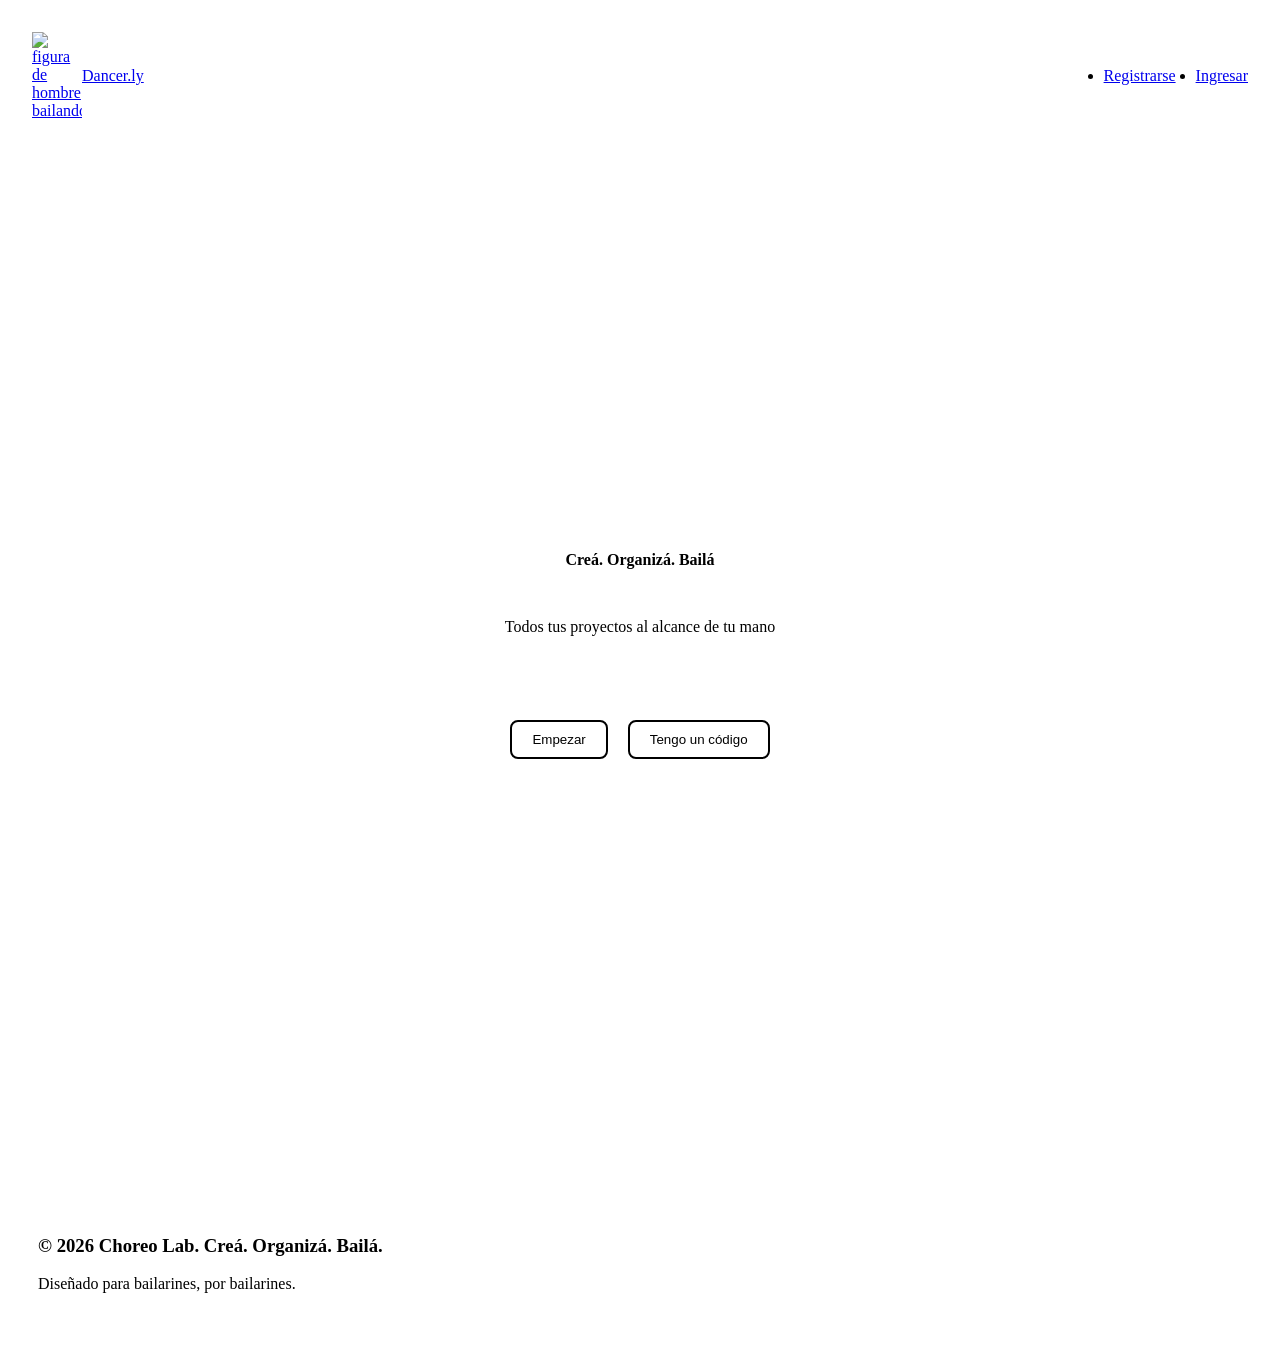
==== index.html @ a81f316a "modal nuevo proyecto, debugging pages" ====
<!DOCTYPE html>
<html lang="es">
<head>
    <meta charset="UTF-8">
    <meta name="viewport" content="width=device-width, initial-scale=1.0">
    <meta name="description" content="Dancer.ly — Gestioná tus equipos, coreografías y ensayos en un solo lugar.">
    <link rel="shortcut icon" href="assets/favicon.ico" type="image/x-icon">
    <link rel="preconnect" href="https://fonts.googleapis.com">
    <link rel="preconnect" href="https://fonts.gstatic.com" crossorigin>
    <link href="https://fonts.googleapis.com/css2?family=Inter:opsz,wght@14..32,500&family=Montserrat:wght@500&display=swap" rel="stylesheet">
    <link rel="stylesheet" href="css/reset.css">
    <link rel="stylesheet" href="css/variables.css">
    <link rel="stylesheet" href="css/style.css">  
    <title>Dancer.ly</title>
</head>
<body>
    <header class="header">
            <nav class="navbar" aria-label="Navegación principal">
                <a href="index.html" class="nav__logo" aria-label="Dancer.ly - Inicio">
                    <img src="assets/hombre-bailando.png" alt="figura de hombre bailando">
                    <span class="nav__title">Dancer.ly</span>
                </a>
                <ul class="nav__links">
                    <li><a id="register" href="#" class="nav__link nav__link--primary">Registrarse</a></li>
                    <li><a id="login" href="#" class="nav__link nav__link--secondary">Ingresar</a></li>
                </ul>
            </nav>
        </header>
    <main class="main--hero">
        <section class="hero">
            <div class="hero__texts">
                <h1 class="hero__title">Creá. Organizá. Bailá</h1>
                <p class="hero__subtitle">Todos tus proyectos al alcance de tu mano</p>
            </div>
            <div class="hero__links">
                <button id="hero-start"  class="hero__link hero__link--primary" type="button">Empezar</button>
                <button id="hero-code" class="hero__link hero__link--secondary" type="button">Tengo un código</button>
            </div>
        </section>
    </main>
    <footer class="footer">
        <div class="footer__info">
            <h3 class="footer__title">© 2026 Choreo Lab. Creá. Organizá. Bailá.</h3>
            <p class="footer__text">Diseñado para bailarines, por bailarines.</p>
        </div>
    </footer>
    <div class="modal-overlay" id="modal-login">
        <div class="modal">
            <button type="button" id="modal-close-login" class="modal__close" aria-label="Cerrar modal">✕</button>
            <h2 class="modal__title">Ingresar</h2>                
            <form id="form_login" class="modal__form">
                <label for="email-login">Correo Electronico</label>
                <input 
                    type="email" 
                    id="email-login" 
                    name="email"
                    placeholder="xxxx@example.com"
                    autocomplete="email"
                    required
                >
                <label for="password-login">Contraseña</label>
                <input 
                    type="password" 
                    id="password-login"
                     name="password"
                    placeholder="*********"
                    autocomplete="current-password"
                    required
                >
                <a class="form__forget" href="">Olvidé mi contraseña</a>
                <button type="submit" class="form__submit" >Ingresar</button>
            </form>
            <p class="modal__divider">o</p>
            <button type="button" class="modal__continue"><img src="assets/search.png" alt="Google">Continuar con Google</button>
            <div class="modal__registered">
                <p>No tenes una cuenta? <a class="modal__registered--link" href="#" id="notRegister">Registrate ahora!</a></p>
            </div>
            <p class="modal__legal">Al iniciar sesión, estás aceptando nuestros <br> Términos y Condiciones y nuestra política<br> sobre Protección de Datos
            </p>
        </div>
    </div>
    <div class="modal-overlay" id="modal-register">
        <div class="modal">
            <button type="button" id="modal-close-register" class="modal__close" aria-label="Cerrar modal">✕</button>
            <h2 class="modal__title">Registrarse</h2>                
            <form  id="form_register" class="modal__form">
                <div class="form__info">
                <div class="form__side">
                    <label for="nombre-register">Nombre</label>
                <input 
                    type="text"
                    id="nombre-register"
                    name="nombre"
                    autocomplete="given-name"
                    required
                >
                <label for="apellido-register">Apellido</label>
                <input 
                    type="text"
                    id="apellido-register"
                    name="apellido"
                    autocomplete="family-name"
                    required
                >
                <label for="fecha-nacimiento-register">Fecha de Nacimiento</label>
                <input 
                    type="date"
                    id="date-register"
                    name="nacimiento"
                    autocomplete="bday"
                    placeholder=" "
                    required
                >
                </div>
                <div class="form__side">
                <label for="email-register">Correo Electronico</label>
                <input 
                    type="email"
                    id="email-register"
                    name="email"
                    autocomplete="email"
                    required
                >
                <label for="password-register">Contraseña</label>
                <input 
                    type="password" 
                    id="password-register"
                    name="password"
                    autocomplete="new-password"
                    required
                >
                <label for="repetir-contraseña">Repetir Contraseña</label>
                <input
                    type="password" 
                    id="repetir-contraseña"
                    name="repeat-password" 
                    required
                >                  
                </div>
                </div>
                <button class="form__submit" type="submit">Crear cuenta</button>
            </form>
            <p class="modal__divider">o</p>
            <button type="button" class="modal__continue"><img src="assets/search.png" alt="">Continuar con Google</button>
            <a class=" modal__registered modal__registered--link" href="#" id="alreadyLogged">Ya tengo una cuenta</a>
            <p class="modal__legal">Al registrate, estás aceptando nuestros <br> Términos y Condiciones y nuestra política<br> sobre Protección de Datos
            </p>
        </div>
    </div>
        <script src="js/app.js"></script>
</body>
</html>
---- css/style.css ----
body{
    background-color: var(--color-base);
    color: var(--color-text);
    font-family: var(--font-primary);
}


/* HEADER */



/* NAV */
.navbar{
    padding: 24px;
    font-family: var(--font-nav);
    display: flex;
    justify-content: space-between;
    align-items: center;
}

.nav__links{
    display: flex;
    gap: 20px;
}

.nav__link{
    display: inline-block;
    transition: transform 0.3s ease;
}

.nav__link:hover {
    transform: scale(1.1);
}


.nav__logo{
    display: flex;
    align-items: center;
    font-size: var(--text-l);
    font-weight: 500;
    img{
        width: 50px;
    }
}

/* MAIN */

.main--hero{
    display: flex;
    justify-content: center;
    align-items: center;
    padding: 64px 120px;
    min-height: 100vh;
}

.main{
    padding: 30px 0px;
}

.hero{
    display: flex;
    flex-direction: column;
    align-items: center;
    justify-content: center;
    gap: 48px;
}

.hero__texts{
    display: flex;
    flex-direction: column;
    justify-content: center;
    align-items: center;
    gap: 20px;
}

.hero__title{
    font-size: var(--text-xl);
}

.hero__subtitle{
    font-size: var(--text-m);
    color: var(--color-text-muted);
}

.hero__links{

    font-size: var(--text-s);
    padding: 20px;
    display: flex;
    gap: 20px;

}

.hero__link{
    cursor: pointer;
    padding: 10px 20px;
    border-radius: 8px;
    border-style: solid;
}

.hero__link--primary{
    background-color: var(--color-text);
    color: var(--color-base);
    border-color: var(--color-text);
    transition: background-color 0.4s ease,
                color 0.4s ease,
                border-color 0.4s ease
}

.hero__link--primary:hover{
    background-color: var(--color-base);
    color: var(--color-text);
    border-color: var(--color-border);
}

.hero__link--secondary{
    background-color: var(--color-base);
    color: var(--color-text);
    border-color: var(--color-border);
    transition: background-color 0.4s ease,
                color 0.4s ease,
                border-color 0.4s ease
}

.hero__link--secondary:hover{
    background-color: var(--color-text);
    color: var(--color-base);
    border-color: var(--color-text);
}

/*            PAGINA        PROYECTOS           */

.projects{
    display: flex;
    flex-direction: column;
    align-items: center;
    gap: 20px;
}

.project__title{
    padding: 20px;
    font-family: var(--font-primary);
    font-size: var(--text-xl);
}

.projects-toolbar{
    width: 100%;
    padding: 0px 80px;
    display: flex;
    justify-content: space-between;
}

.projects-toolbar__filters{
    display: flex;
    gap: 20px;
    align-items: center;
    font-size: var(--text-s);
}


.projects-toolbar__filter{
    padding: 10px 20px;
    font-family: var(--font-nav);
    background-color: var(--color-base);
    border-style: solid;
    border-color: var(--color-border);
    border-radius: 25px;
    appearance: none;
}

input[type="checkbox"] {
    accent-color: var(--color-text-muted);
}

.projects-toolbar__new{
    padding: 10px 20px;
    cursor: pointer;
    font-size: var(--text-s);
    border-radius: 25px;
    border-style: solid;
    background-color: var(--color-text);
    color: var(--color-base);
    border-color: var(--color-text);
}



.projects-grid{
    padding: 0px 120px;
    display: grid;
    grid-template-columns: repeat(3,1fr);
    gap: 50px;
}


/* CARDS */


.project-card{
    font-family: var(--font-nav);
}

.project-card__image{
    padding: 10px;
    border-radius: 20px;
}

.project-card__info{
    display: flex;
    justify-content: space-between;
    align-items: end;
    padding: 10px;
}

.project-card__title{
    font-size: var(--text-m);
    font-weight: var(--weight-normal);
}

.project-card__date{
    font-size: var(--text-s);
    color: var(--color-text-muted);
    font-weight: var(--weight-normal);
}


/* FOOTER */

.footer{
    display: flex;
    flex-direction: column;
}

.footer__content{
    padding: 20px 44px;
    display: flex;
    justify-content: space-between;
}

.footer__products{
    display: flex;
    flex-direction: column;
    gap: 15px;
}

.footer__resources{
    display: flex;
    flex-direction: column;
    gap: 15px;
}
.footer__contact{
    display: flex;
    flex-direction: column;
    gap: 15px;
}
.footer__info{
    font-size: var(--text-xs);
    padding: 44px 30px;
}

.footer__rrss{
    display: flex;
    gap: 20px;
    a{
        img{
            width: 35px;
        }
    }
}


/* MODAL */

.modal-overlay{
    display: none;
}

.modal-overlay.active{
    display: flex;
    justify-content: center;
    align-items: center;
    position: fixed;
    top: 0;
    left: 0;
    width: 100%;
    height: 100%;
    background-color: rgba(0, 0, 0, 0.5);
    z-index: 100;
}

.modal{
    display: flex;
    flex-direction: column;
    align-items: center;
    width: 40%;
    gap: 10px;
    background-color: var(--color-base);
    border-radius: 5px;
    padding: 20px;
}

.modal__close{
    color: var(--color-text);
    font-size: var(--text-s);
    border-style: none;
    background-color: var(--color-base);
    cursor: pointer;
    align-self: flex-end;
}

.modal__form{
    display: flex;
    flex-direction: column;
    gap: 10px;
    width: 100%;
    }

.form__info{
    display: flex;
    gap: 10px;

}

.form__side{
    display: flex;
    flex-direction: column;
    width: 50%;
    gap: 10px;
}

.form__submit{
    width: 100%;
    border-radius: 30px;
    padding: 8px;
    background-color: var(--color-text);
    color: var(--color-base);
    border-style: solid;
    border-width: 1px;
}

.form__forget{
    align-self: flex-end;
    font-size: var(--text-xs);
    color: var(--color-second);
}

.form__forget:hover{
    text-decoration: underline;
}

.modal__continue{
    width: 100%;
    padding: 8px;
    display: flex;
    align-items: center;
    justify-content: center;
    gap: 10px;
    border-radius: 30px;
    background-color: var(--color-base);
    border-style: solid;
    border-width: 1px;
    img{
        width: 20px;
    }
}

.modal__registered{
    font-size: var(--text-xs);
}

.modal__registered--link{
    color: var(--color-second);
}

.modal__registered--link:hover{
    text-decoration: underline;
}

.modal__legal{
    font-size: var(--text-xxs);
    text-align: center;
}

.project-modal-image{
    width: 50px;
}
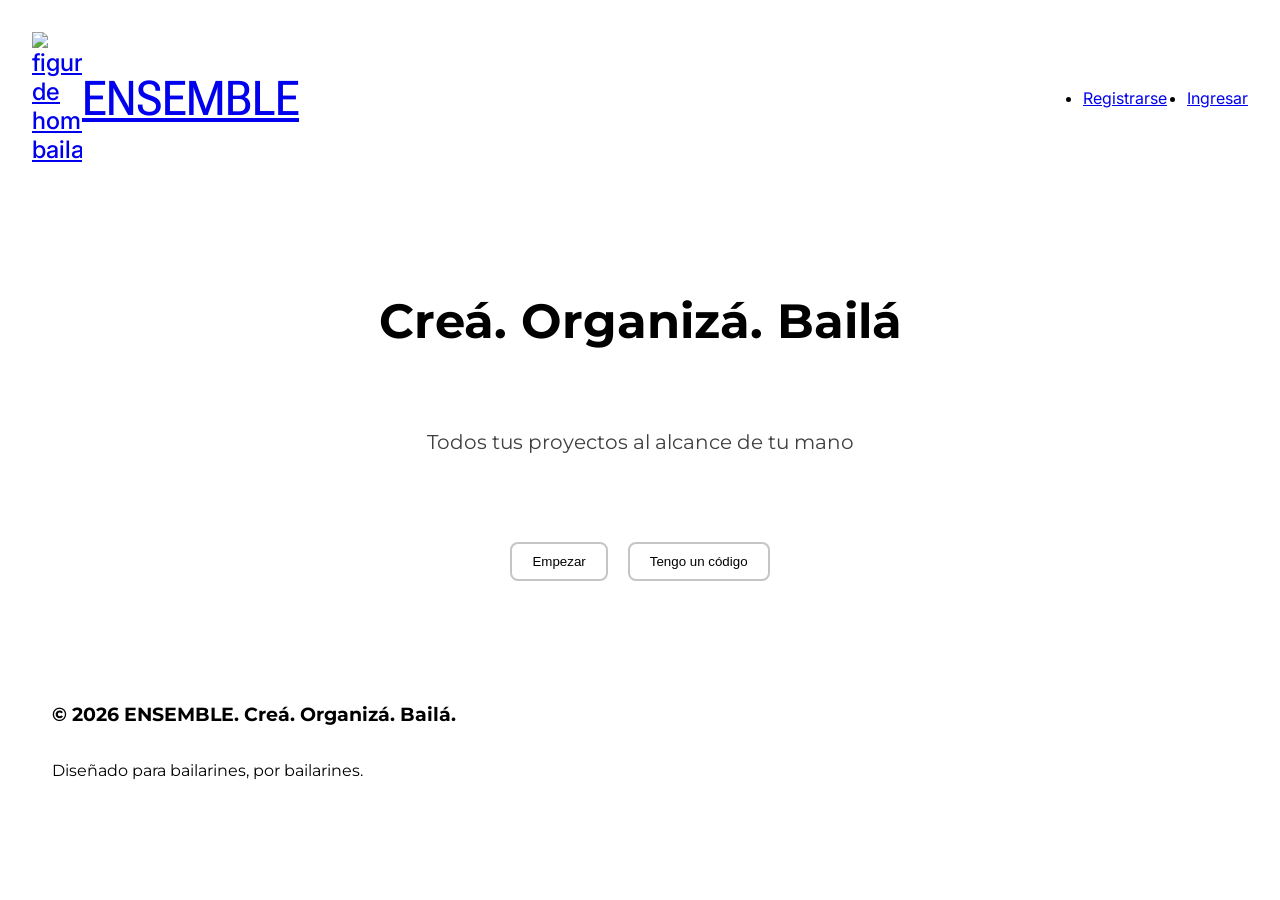
==== commit 5979f062: "Refactor styles and structure: add new layout files, update font variables, and enhance modal functi" ====
--- a/index.html
+++ b/index.html
@@ -3,22 +3,29 @@
 <head>
     <meta charset="UTF-8">
     <meta name="viewport" content="width=device-width, initial-scale=1.0">
-    <meta name="description" content="Dancer.ly — Gestioná tus equipos, coreografías y ensayos en un solo lugar.">
+    <meta name="description" content="ENSEMBLE — Gestioná tus equipos, coreografías y ensayos en un solo lugar.">
     <link rel="shortcut icon" href="assets/favicon.ico" type="image/x-icon">
     <link rel="preconnect" href="https://fonts.googleapis.com">
     <link rel="preconnect" href="https://fonts.gstatic.com" crossorigin>
-    <link href="https://fonts.googleapis.com/css2?family=Inter:opsz,wght@14..32,500&family=Montserrat:wght@500&display=swap" rel="stylesheet">
+    <link href="https://fonts.googleapis.com/css2?family=Inter:opsz,wght@14..32,500&family=Montserrat:wght@500&family=Roboto+Flex:opsz,wght,XOPQ,XTRA,YOPQ,YTDE,YTFI,YTLC,YTUC@8..144,100..1000,96,468,79,-203,738,514,712&display=swap" rel="stylesheet">  
+
     <link rel="stylesheet" href="css/reset.css">
     <link rel="stylesheet" href="css/variables.css">
-    <link rel="stylesheet" href="css/style.css">  
-    <title>Dancer.ly</title>
+    <link rel="stylesheet" href="css/style.css">
+    <link rel="stylesheet" href="css/layout/navbar.css">
+    <link rel="stylesheet" href="css/layout/footer.css">
+    <link rel="stylesheet" href="css/components/modal.css">
+    <link rel="stylesheet" href="css/pages/index.css">
+
+    <title>ENSEMBLE</title>
 </head>
 <body>
+                                        <!---- HEADER ------>
     <header class="header">
             <nav class="navbar" aria-label="Navegación principal">
-                <a href="index.html" class="nav__logo" aria-label="Dancer.ly - Inicio">
+                <a href="index.html" class="nav__logo" aria-label="ENSEMBLE - Inicio">
                     <img src="assets/hombre-bailando.png" alt="figura de hombre bailando">
-                    <span class="nav__title">Dancer.ly</span>
+                    <span class="nav__title">ENSEMBLE</span>
                 </a>
                 <ul class="nav__links">
                     <li><a id="register" href="#" class="nav__link nav__link--primary">Registrarse</a></li>
@@ -26,6 +33,7 @@
                 </ul>
             </nav>
         </header>
+                                      <!---- LANDING ------>
     <main class="main--hero">
         <section class="hero">
             <div class="hero__texts">
@@ -38,12 +46,14 @@
             </div>
         </section>
     </main>
-    <footer class="footer">
-        <div class="footer__info">
-            <h3 class="footer__title">© 2026 Choreo Lab. Creá. Organizá. Bailá.</h3>
+                                        <!---- FOOTER ------>
+    <footer class="footer ">
+        <div class="footer--hero">
+            <h3 class="footer__title">© 2026 ENSEMBLE. Creá. Organizá. Bailá.</h3>
             <p class="footer__text">Diseñado para bailarines, por bailarines.</p>
         </div>
     </footer>
+                                        <!---- MODALES ------>
     <div class="modal-overlay" id="modal-login">
         <div class="modal">
             <button type="button" id="modal-close-login" class="modal__close" aria-label="Cerrar modal">✕</button>
--- a/css/variables.css
+++ b/css/variables.css
@@ -0,0 +1,33 @@
+:root {
+
+/* Colores */
+
+    --color-base: #ffffff;
+    --color-text: #000000;
+    --color-text-muted: #3f3f3f;
+    --color-border: #c5c5c5;
+    --color-second: #00488A;
+
+/* Fuentes */
+
+    --font-primary: "Montserrat", sans-serif;
+    --font-nav: "Inter", sans-serif;
+    --font-logo: "Roboto Flex", sans-serif;
+
+    --weight-bold: ;
+    --weight-normal: 500;
+
+/* Bordes */
+    --radius-sm: ;
+    --radius-md: ;
+    --radius-full: ;
+
+/* Tamaños */
+
+    --text-xxs: 0.75rem;
+    --text-xs: 0.875rem;
+    --text-s: 1rem;
+    --text-m: 1.25rem;
+    --text-l: 1.5rem;
+    --text-xl: 3rem;
+}
--- a/css/style.css
+++ b/css/style.css
@@ -4,383 +4,6 @@
     font-family: var(--font-primary);
 }
 
-
-/* HEADER */
-
-
-
-/* NAV */
-.navbar{
-    padding: 24px;
-    font-family: var(--font-nav);
-    display: flex;
-    justify-content: space-between;
-    align-items: center;
-}
-
-.nav__links{
-    display: flex;
-    gap: 20px;
-}
-
-.nav__link{
-    display: inline-block;
-    transition: transform 0.3s ease;
-}
-
-.nav__link:hover {
-    transform: scale(1.1);
-}
-
-
-.nav__logo{
-    display: flex;
-    align-items: center;
-    font-size: var(--text-l);
-    font-weight: 500;
-    img{
-        width: 50px;
-    }
-}
-
-/* MAIN */
-
-.main--hero{
-    display: flex;
-    justify-content: center;
-    align-items: center;
-    padding: 64px 120px;
-    min-height: 100vh;
-}
-
 .main{
     padding: 30px 0px;
 }
-
-.hero{
-    display: flex;
-    flex-direction: column;
-    align-items: center;
-    justify-content: center;
-    gap: 48px;
-}
-
-.hero__texts{
-    display: flex;
-    flex-direction: column;
-    justify-content: center;
-    align-items: center;
-    gap: 20px;
-}
-
-.hero__title{
-    font-size: var(--text-xl);
-}
-
-.hero__subtitle{
-    font-size: var(--text-m);
-    color: var(--color-text-muted);
-}
-
-.hero__links{
-
-    font-size: var(--text-s);
-    padding: 20px;
-    display: flex;
-    gap: 20px;
-
-}
-
-.hero__link{
-    cursor: pointer;
-    padding: 10px 20px;
-    border-radius: 8px;
-    border-style: solid;
-}
-
-.hero__link--primary{
-    background-color: var(--color-text);
-    color: var(--color-base);
-    border-color: var(--color-text);
-    transition: background-color 0.4s ease,
-                color 0.4s ease,
-                border-color 0.4s ease
-}
-
-.hero__link--primary:hover{
-    background-color: var(--color-base);
-    color: var(--color-text);
-    border-color: var(--color-border);
-}
-
-.hero__link--secondary{
-    background-color: var(--color-base);
-    color: var(--color-text);
-    border-color: var(--color-border);
-    transition: background-color 0.4s ease,
-                color 0.4s ease,
-                border-color 0.4s ease
-}
-
-.hero__link--secondary:hover{
-    background-color: var(--color-text);
-    color: var(--color-base);
-    border-color: var(--color-text);
-}
-
-/*            PAGINA        PROYECTOS           */
-
-.projects{
-    display: flex;
-    flex-direction: column;
-    align-items: center;
-    gap: 20px;
-}
-
-.project__title{
-    padding: 20px;
-    font-family: var(--font-primary);
-    font-size: var(--text-xl);
-}
-
-.projects-toolbar{
-    width: 100%;
-    padding: 0px 80px;
-    display: flex;
-    justify-content: space-between;
-}
-
-.projects-toolbar__filters{
-    display: flex;
-    gap: 20px;
-    align-items: center;
-    font-size: var(--text-s);
-}
-
-
-.projects-toolbar__filter{
-    padding: 10px 20px;
-    font-family: var(--font-nav);
-    background-color: var(--color-base);
-    border-style: solid;
-    border-color: var(--color-border);
-    border-radius: 25px;
-    appearance: none;
-}
-
-input[type="checkbox"] {
-    accent-color: var(--color-text-muted);
-}
-
-.projects-toolbar__new{
-    padding: 10px 20px;
-    cursor: pointer;
-    font-size: var(--text-s);
-    border-radius: 25px;
-    border-style: solid;
-    background-color: var(--color-text);
-    color: var(--color-base);
-    border-color: var(--color-text);
-}
-
-
-
-.projects-grid{
-    padding: 0px 120px;
-    display: grid;
-    grid-template-columns: repeat(3,1fr);
-    gap: 50px;
-}
-
-
-/* CARDS */
-
-
-.project-card{
-    font-family: var(--font-nav);
-}
-
-.project-card__image{
-    padding: 10px;
-    border-radius: 20px;
-}
-
-.project-card__info{
-    display: flex;
-    justify-content: space-between;
-    align-items: end;
-    padding: 10px;
-}
-
-.project-card__title{
-    font-size: var(--text-m);
-    font-weight: var(--weight-normal);
-}
-
-.project-card__date{
-    font-size: var(--text-s);
-    color: var(--color-text-muted);
-    font-weight: var(--weight-normal);
-}
-
-
-/* FOOTER */
-
-.footer{
-    display: flex;
-    flex-direction: column;
-}
-
-.footer__content{
-    padding: 20px 44px;
-    display: flex;
-    justify-content: space-between;
-}
-
-.footer__products{
-    display: flex;
-    flex-direction: column;
-    gap: 15px;
-}
-
-.footer__resources{
-    display: flex;
-    flex-direction: column;
-    gap: 15px;
-}
-.footer__contact{
-    display: flex;
-    flex-direction: column;
-    gap: 15px;
-}
-.footer__info{
-    font-size: var(--text-xs);
-    padding: 44px 30px;
-}
-
-.footer__rrss{
-    display: flex;
-    gap: 20px;
-    a{
-        img{
-            width: 35px;
-        }
-    }
-}
-
-
-/* MODAL */
-
-.modal-overlay{
-    display: none;
-}
-
-.modal-overlay.active{
-    display: flex;
-    justify-content: center;
-    align-items: center;
-    position: fixed;
-    top: 0;
-    left: 0;
-    width: 100%;
-    height: 100%;
-    background-color: rgba(0, 0, 0, 0.5);
-    z-index: 100;
-}
-
-.modal{
-    display: flex;
-    flex-direction: column;
-    align-items: center;
-    width: 40%;
-    gap: 10px;
-    background-color: var(--color-base);
-    border-radius: 5px;
-    padding: 20px;
-}
-
-.modal__close{
-    color: var(--color-text);
-    font-size: var(--text-s);
-    border-style: none;
-    background-color: var(--color-base);
-    cursor: pointer;
-    align-self: flex-end;
-}
-
-.modal__form{
-    display: flex;
-    flex-direction: column;
-    gap: 10px;
-    width: 100%;
-    }
-
-.form__info{
-    display: flex;
-    gap: 10px;
-
-}
-
-.form__side{
-    display: flex;
-    flex-direction: column;
-    width: 50%;
-    gap: 10px;
-}
-
-.form__submit{
-    width: 100%;
-    border-radius: 30px;
-    padding: 8px;
-    background-color: var(--color-text);
-    color: var(--color-base);
-    border-style: solid;
-    border-width: 1px;
-}
-
-.form__forget{
-    align-self: flex-end;
-    font-size: var(--text-xs);
-    color: var(--color-second);
-}
-
-.form__forget:hover{
-    text-decoration: underline;
-}
-
-.modal__continue{
-    width: 100%;
-    padding: 8px;
-    display: flex;
-    align-items: center;
-    justify-content: center;
-    gap: 10px;
-    border-radius: 30px;
-    background-color: var(--color-base);
-    border-style: solid;
-    border-width: 1px;
-    img{
-        width: 20px;
-    }
-}
-
-.modal__registered{
-    font-size: var(--text-xs);
-}
-
-.modal__registered--link{
-    color: var(--color-second);
-}
-
-.modal__registered--link:hover{
-    text-decoration: underline;
-}
-
-.modal__legal{
-    font-size: var(--text-xxs);
-    text-align: center;
-}
-
-.project-modal-image{
-    width: 50px;
-}
--- a/css/layout/navbar.css
+++ b/css/layout/navbar.css
@@ -0,0 +1,40 @@
+.navbar{
+    padding: 24px;
+    font-family: var(--font-nav);
+    display: flex;
+    justify-content: space-between;
+    align-items: center;
+}
+
+.nav__logo{
+    display: flex;
+    align-items: center;
+    font-size: var(--text-l);
+    font-weight: 500;
+    img{
+        width: 50px;
+    }
+}
+
+.nav__title{
+    font-family: var(--font-logo);
+    font-size: var(--text-xl);
+    font-weight: 500;
+}
+
+.nav__links{
+    display: flex;
+    gap: 20px;
+}
+
+.nav__link{
+    display: inline-block;
+    transition: transform 0.3s ease;
+}
+
+.nav__link:hover {
+    transform: scale(1.1);
+}
+
+
+
--- a/css/layout/footer.css
+++ b/css/layout/footer.css
@@ -0,0 +1,49 @@
+
+.footer{
+    display: flex;
+    flex-direction: column;
+}
+
+.footer--hero{
+    display: flex;
+    flex-direction: column;
+    padding: 20px 44px 10px 44px;
+}
+
+
+.footer__content{
+    padding: 20px 44px 10px 44px;
+    display: flex;
+    justify-content: space-between;
+}
+
+.footer__products{
+    display: flex;
+    flex-direction: column;
+    gap: 15px;
+}
+
+.footer__resources{
+    display: flex;
+    flex-direction: column;
+    gap: 15px;
+}
+.footer__contact{
+    display: flex;
+    flex-direction: column;
+    gap: 15px;
+}
+.footer__info{
+    font-size: var(--text-xs);
+    padding: 44px 30px;
+}
+
+.footer__rrss{
+    display: flex;
+    gap: 20px;
+    a{
+        img{
+            width: 35px;
+        }
+    }
+}
--- a/css/components/modal.css
+++ b/css/components/modal.css
@@ -0,0 +1,112 @@
+.modal-overlay{
+    display: none;
+}
+
+.modal-overlay.active{
+    display: flex;
+    justify-content: center;
+    align-items: center;
+    position: fixed;
+    top: 0;
+    left: 0;
+    width: 100%;
+    height: 100%;
+    background-color: rgba(0, 0, 0, 0.5);
+    z-index: 100;
+}
+
+.modal{
+    display: flex;
+    flex-direction: column;
+    align-items: center;
+    width: 40%;
+    gap: 10px;
+    background-color: var(--color-base);
+    border-radius: 5px;
+    padding: 20px;
+}
+
+.modal__close{
+    color: var(--color-text);
+    font-size: var(--text-s);
+    border-style: none;
+    background-color: var(--color-base);
+    cursor: pointer;
+    align-self: flex-end;
+}
+
+.modal__form{
+    display: flex;
+    flex-direction: column;
+    gap: 10px;
+    width: 100%;
+}
+
+.form__info{
+    display: flex;
+    gap: 10px;
+}
+
+.form__side{
+    display: flex;
+    flex-direction: column;
+    width: 50%;
+    gap: 10px;
+}
+
+.form__submit{
+    width: 100%;
+    border-radius: 30px;
+    padding: 8px;
+    background-color: var(--color-text);
+    color: var(--color-base);
+    border-style: solid;
+    border-width: 1px;
+}
+
+.form__forget{
+    align-self: flex-end;
+    font-size: var(--text-xs);
+    color: var(--color-second);
+}
+
+.form__forget:hover{
+    text-decoration: underline;
+}
+
+.modal__continue{
+    width: 100%;
+    padding: 8px;
+    display: flex;
+    align-items: center;
+    justify-content: center;
+    gap: 10px;
+    border-radius: 30px;
+    background-color: var(--color-base);
+    border-style: solid;
+    border-width: 1px;
+    img{
+    width: 20px;
+    }
+}
+
+.modal__registered{
+    font-size: var(--text-xs);
+}
+
+.modal__registered--link{
+    color: var(--color-second);
+}
+
+.modal__registered--link:hover{
+    text-decoration: underline;
+}
+
+.modal__legal{
+    font-size: var(--text-xxs);
+    text-align: center;
+}
+
+.project-modal-image{
+    width: 50px;
+}
--- a/css/pages/index.css
+++ b/css/pages/index.css
@@ -0,0 +1,63 @@
+body{
+    max-height: 100vh;
+}
+
+.main--hero{
+    flex: 1;
+    display: flex;
+    justify-content: center;
+    align-items: center;
+    padding: 64px 120px;
+}
+
+.hero{
+    display: flex;
+    flex-direction: column;
+    align-items: center;
+    justify-content: center;
+    gap: 48px;
+}
+
+.hero__texts{
+    display: flex;
+    flex-direction: column;
+    justify-content: center;
+    align-items: center;
+    gap: 20px;
+}
+
+.hero__title{
+    font-size: var(--text-xl);
+}
+
+.hero__subtitle{
+    font-size: var(--text-m);
+    color: var(--color-text-muted);
+}
+
+.hero__links{
+    font-size: var(--text-s);
+    padding: 20px;
+    display: flex;
+    gap: 20px;
+
+}
+
+.hero__link{
+    cursor: pointer;
+    padding: 10px 20px;
+    border-radius: 8px;
+    border-style: solid;
+    background-color: var(--color-base);
+    color: var(--color-text);
+    border-color: var(--color-border);
+    transition: background-color 0.4s ease,
+                color 0.4s ease,
+                border-color 0.4s ease
+}
+
+.hero__link:hover{
+    background-color: var(--color-text);
+    color: var(--color-base);
+    border-color: var(--color-text);
+}
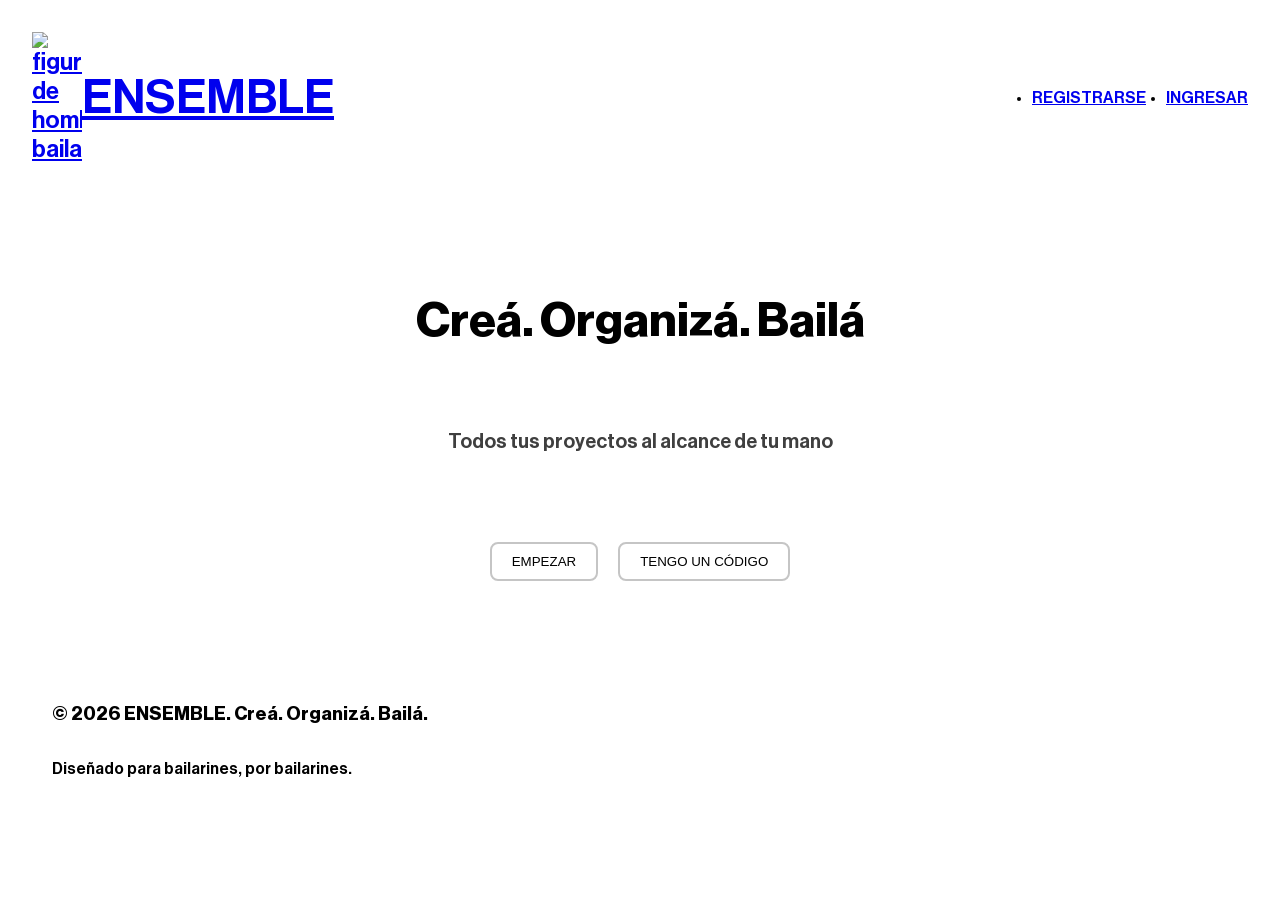
==== commit 59285b7e: "Refactor code structure for improved readability and maintainability" ====
--- a/index.html
+++ b/index.html
@@ -28,8 +28,8 @@
                     <span class="nav__title">ENSEMBLE</span>
                 </a>
                 <ul class="nav__links">
-                    <li><a id="register" href="#" class="nav__link nav__link--primary">Registrarse</a></li>
-                    <li><a id="login" href="#" class="nav__link nav__link--secondary">Ingresar</a></li>
+                    <li><a id="register" href="#" class="nav__link nav__link--primary">REGISTRARSE</a></li>
+                    <li><a id="login" href="#" class="nav__link nav__link--secondary">INGRESAR</a></li>
                 </ul>
             </nav>
         </header>
@@ -41,8 +41,8 @@
                 <p class="hero__subtitle">Todos tus proyectos al alcance de tu mano</p>
             </div>
             <div class="hero__links">
-                <button id="hero-start"  class="hero__link hero__link--primary" type="button">Empezar</button>
-                <button id="hero-code" class="hero__link hero__link--secondary" type="button">Tengo un código</button>
+                <button id="hero-start"  class="hero__link hero__link--primary" type="button">EMPEZAR</button>
+                <button id="hero-code" class="hero__link hero__link--secondary" type="button">TENGO UN CÓDIGO</button>
             </div>
         </section>
     </main>
--- a/css/variables.css
+++ b/css/variables.css
@@ -13,6 +13,8 @@
     --font-primary: "Montserrat", sans-serif;
     --font-nav: "Inter", sans-serif;
     --font-logo: "Roboto Flex", sans-serif;
+    --font-ensemble: "Neue Haas Display", sans-serif;
+
 
     --weight-bold: ;
     --weight-normal: 500;
@@ -30,4 +32,30 @@
     --text-m: 1.25rem;
     --text-l: 1.5rem;
     --text-xl: 3rem;
-}+}
+
+@font-face {
+    font-family: "Neue Haas Display";
+    src: url("../assets/fonts/NeueHaasDisplayBold.ttf") format("truetype");
+    font-weight: 700;
+    font-style: normal;
+}
+@font-face {
+    font-family: "Neue Haas Display";
+    src: url("../assets/fonts/NeueHaasDisplayBoldItalic.ttf") format("truetype");
+    font-weight: 700;
+    font-style: italic;
+}
+@font-face {
+    font-family: "Neue Haas Display";
+    src: url("../assets/fonts/NeueHaasDisplayMediu.ttf") format("truetype");
+    font-weight: 500;
+    font-style: normal;
+}
+@font-face {
+    font-family: "Neue Haas Display";
+    src: url("../assets/fonts/NeueHaasDisplayMediumItalic.ttf") format("truetype");
+    font-weight: 500;
+    font-style: italic;
+}
+
--- a/css/layout/navbar.css
+++ b/css/layout/navbar.css
@@ -1,6 +1,6 @@
 .navbar{
     padding: 24px;
-    font-family: var(--font-nav);
+    font-family: var(--font-ensemble);
     display: flex;
     justify-content: space-between;
     align-items: center;
@@ -17,7 +17,7 @@
 }
 
 .nav__title{
-    font-family: var(--font-logo);
+    font-family: var(--font-ensemble);
     font-size: var(--text-xl);
     font-weight: 500;
 }
@@ -28,6 +28,8 @@
 }
 
 .nav__link{
+    font-weight: 500;
+    font-size: var(--text-s);
     display: inline-block;
     transition: transform 0.3s ease;
 }
--- a/css/pages/index.css
+++ b/css/pages/index.css
@@ -1,5 +1,7 @@
 body{
-    max-height: 100vh;
+    display: flex;
+    flex-direction: column;
+    font-family: var(--font-ensemble);
 }
 
 .main--hero{
@@ -37,6 +39,7 @@
 
 .hero__links{
     font-size: var(--text-s);
+    font-weight: 700;
     padding: 20px;
     display: flex;
     gap: 20px;
